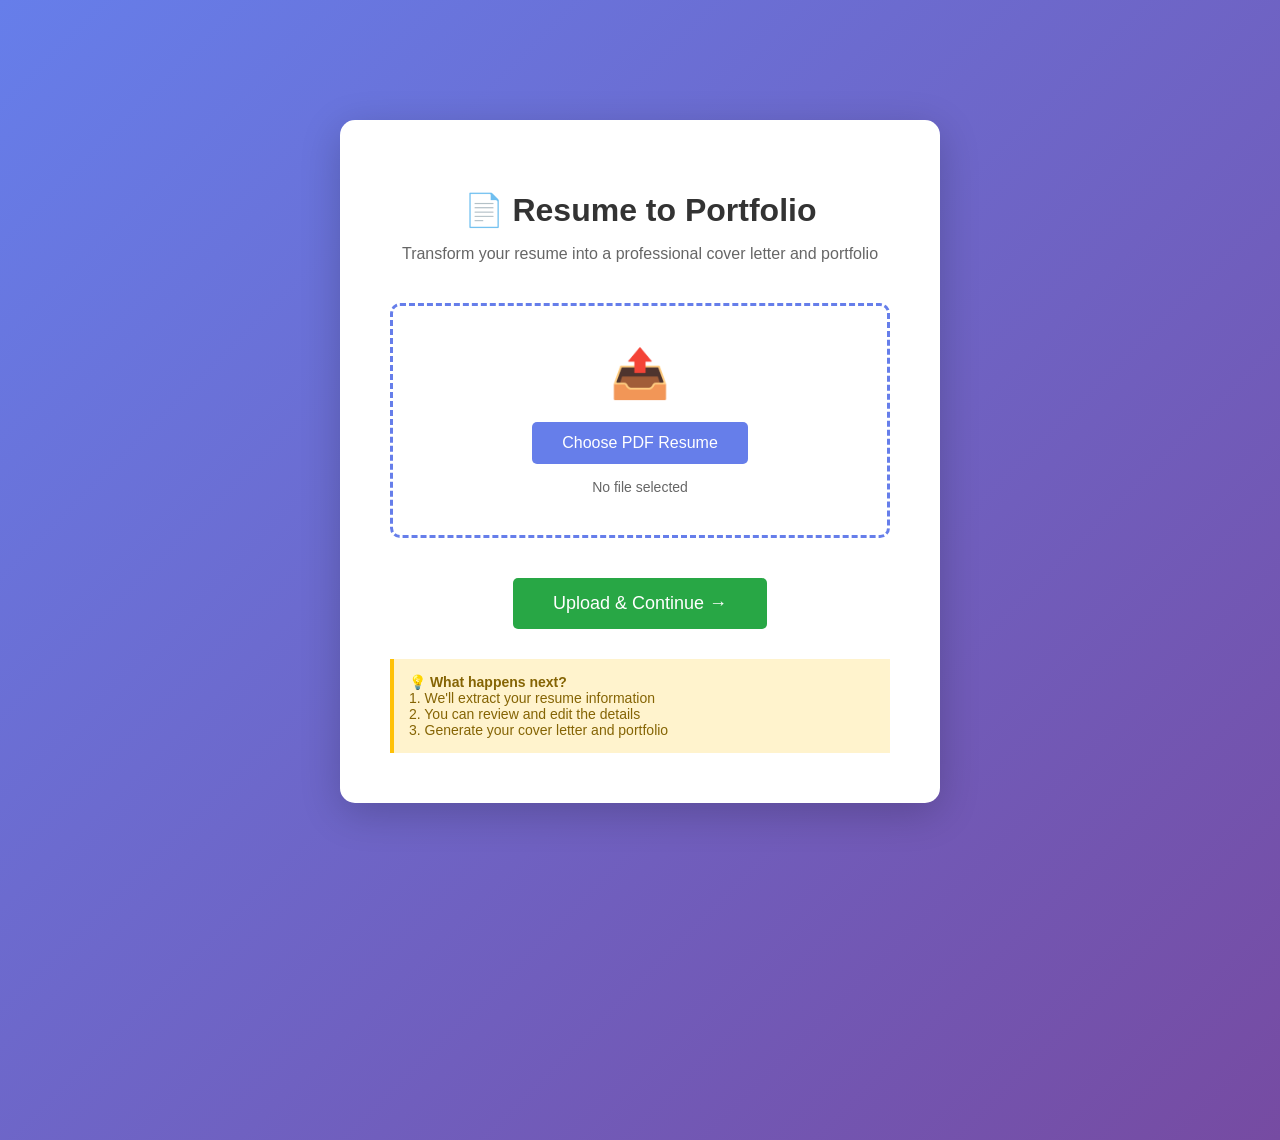
==== frontend/upload.html @ 6d9c918f "step - 4...done (allowing user's to edit/add more details)" ====
<!DOCTYPE html>
<html>

<head>
    <title>Resume to Portfolio - Upload</title>
    <style>
        body {
            font-family: Arial, sans-serif;
            max-width: 600px;
            margin: 100px auto;
            padding: 20px;
            background: linear-gradient(135deg, #667eea 0%, #764ba2 100%);
            min-height: 100vh;
        }

        .upload-container {
            background: white;
            padding: 50px;
            border-radius: 15px;
            box-shadow: 0 10px 40px rgba(0, 0, 0, 0.2);
            text-align: center;
        }

        h1 {
            color: #333;
            margin-bottom: 10px;
            font-size: 32px;
        }

        .subtitle {
            color: #666;
            margin-bottom: 40px;
            font-size: 16px;
        }

        .upload-area {
            border: 3px dashed #667eea;
            border-radius: 10px;
            padding: 40px;
            margin-bottom: 20px;
            cursor: pointer;
            transition: all 0.3s ease;
        }

        .upload-area:hover {
            background-color: #f0f4ff;
            border-color: #764ba2;
        }

        .upload-icon {
            font-size: 48px;
            margin-bottom: 20px;
        }

        input[type="file"] {
            display: none;
        }

        .file-label {
            display: inline-block;
            padding: 12px 30px;
            background-color: #667eea;
            color: white;
            border-radius: 5px;
            cursor: pointer;
            font-size: 16px;
            transition: background-color 0.3s ease;
        }

        .file-label:hover {
            background-color: #764ba2;
        }

        .file-name {
            margin-top: 15px;
            color: #666;
            font-size: 14px;
        }

        button {
            padding: 15px 40px;
            font-size: 18px;
            background-color: #28a745;
            color: white;
            border: none;
            border-radius: 5px;
            cursor: pointer;
            margin-top: 20px;
            transition: background-color 0.3s ease;
        }

        button:hover {
            background-color: #218838;
        }

        button:disabled {
            background-color: #ccc;
            cursor: not-allowed;
        }

        .note {
            margin-top: 30px;
            padding: 15px;
            background-color: #fff3cd;
            border-left: 4px solid #ffc107;
            text-align: left;
            font-size: 14px;
            color: #856404;
        }
    </style>
</head>

<body>

    <div class="upload-container">
        <h1>📄 Resume to Portfolio</h1>
        <p class="subtitle">Transform your resume into a professional cover letter and portfolio</p>

        <form id="upload-form" onsubmit="handleSubmit(event)">
            <div class="upload-area" onclick="document.getElementById('resume').click()">
                <div class="upload-icon">📤</div>
                <label for="resume" class="file-label">Choose PDF Resume</label>
                <input type="file" id="resume" name="file" accept=".pdf" onchange="showFileName()">
                <div class="file-name" id="file-name">No file selected</div>
            </div>

            <button type="submit" id="submit-btn">Upload & Continue →</button>
        </form>

        <div class="note">
            <strong>💡 What happens next?</strong><br>
            1. We'll extract your resume information<br>
            2. You can review and edit the details<br>
            3. Generate your cover letter and portfolio
        </div>
    </div>

    <script>
        function showFileName() {
            const input = document.getElementById('resume');
            const fileNameDiv = document.getElementById('file-name');

            if (input.files.length > 0) {
                fileNameDiv.textContent = '✅ ' + input.files[0].name;
                fileNameDiv.style.color = '#28a745';
            } else {
                fileNameDiv.textContent = 'No file selected';
                fileNameDiv.style.color = '#666';
            }
        }

        async function handleSubmit(event) {
            event.preventDefault();

            const fileInput = document.getElementById('resume');
            const submitBtn = document.getElementById('submit-btn');

            if (!fileInput.files.length) {
                alert('Please select a PDF file first!');
                return;
            }

            // Show loading state
            submitBtn.disabled = true;
            submitBtn.textContent = 'Uploading...';

            const formData = new FormData();
            formData.append('file', fileInput.files[0]);

            try {
                const response = await fetch('/upload-resume-web', {
                    method: 'POST',
                    body: formData
                });

                if (response.ok) {
                    const html = await response.text();

                    // Open the editor page in the same window
                    const newWindow = window.open('', '_self');
                    newWindow.document.write(html);
                    newWindow.document.close();
                } else {
                    alert('Error uploading file. Please try again.');
                    submitBtn.disabled = false;
                    submitBtn.textContent = 'Upload & Continue →';
                }
            } catch (error) {
                alert('Error connecting to server. Make sure the backend is running at http://127.0.0.1:8000');
                submitBtn.disabled = false;
                submitBtn.textContent = 'Upload & Continue →';
            }
        }
    </script>

</body>

</html>
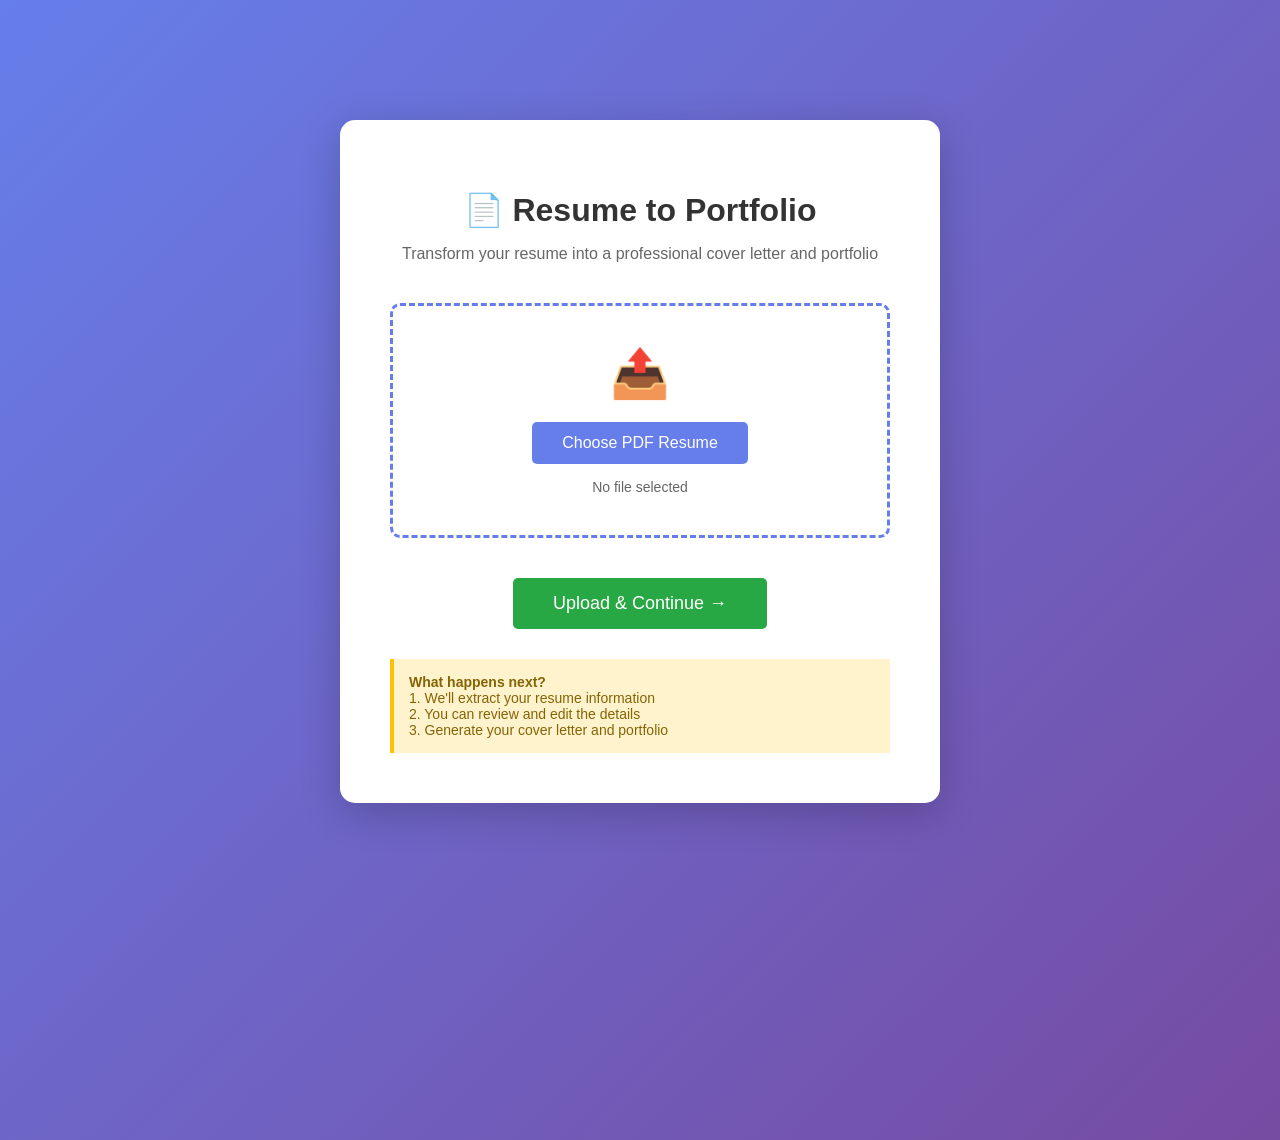
==== commit e88857f4: "step - 6...done (fixed upload, added 'Let AI fill it' button, hybrid parsing (regex + LLM), multi-li" ====
--- a/frontend/upload.html
+++ b/frontend/upload.html
@@ -128,7 +128,7 @@
         </form>
 
         <div class="note">
-            <strong>💡 What happens next?</strong><br>
+            <strong>What happens next?</strong><br>
             1. We'll extract your resume information<br>
             2. You can review and edit the details<br>
             3. Generate your cover letter and portfolio
@@ -141,7 +141,7 @@
             const fileNameDiv = document.getElementById('file-name');
 
             if (input.files.length > 0) {
-                fileNameDiv.textContent = '✅ ' + input.files[0].name;
+                fileNameDiv.textContent = input.files[0].name;
                 fileNameDiv.style.color = '#28a745';
             } else {
                 fileNameDiv.textContent = 'No file selected';
@@ -151,6 +151,7 @@
 
         async function handleSubmit(event) {
             event.preventDefault();
+            event.stopPropagation();  // Prevent any bubbling
 
             const fileInput = document.getElementById('resume');
             const submitBtn = document.getElementById('submit-btn');
@@ -160,12 +161,19 @@
                 return;
             }
 
+            // Validate file type
+            const file = fileInput.files[0];
+            if (!file.name.toLowerCase().endsWith('.pdf')) {
+                alert('Please select a PDF file only!');
+                return;
+            }
+
             // Show loading state
             submitBtn.disabled = true;
             submitBtn.textContent = 'Uploading...';
 
             const formData = new FormData();
-            formData.append('file', fileInput.files[0]);
+            formData.append('file', file);
 
             try {
                 const response = await fetch('/upload-resume-web', {
@@ -176,17 +184,41 @@
                 if (response.ok) {
                     const html = await response.text();
 
-                    // Open the editor page in the same window
-                    const newWindow = window.open('', '_self');
-                    newWindow.document.write(html);
-                    newWindow.document.close();
+                    // Successfully received HTML, display it
+                    submitBtn.textContent = 'Processing...';
+
+                    // Replace current page with editor
+                    document.open();
+                    document.write(html);
+                    document.close();
                 } else {
-                    alert('Error uploading file. Please try again.');
+                    // Server returned an error
+                    const errorText = await response.text().catch(() => 'Unknown error');
+                    console.error('Server error:', errorText);
+
+                    alert('Error reading your resume.\n\n' +
+                        'This could be due to:\n' +
+                        '• Corrupted PDF file\n' +
+                        '• Unsupported PDF format\n' +
+                        '• Large file size\n\n' +
+                        'Please try:\n' +
+                        '1. Re-downloading your PDF\n' +
+                        '2. Converting to a standard PDF format\n' +
+                        '3. Reducing file size\n\n' +
+                        'Then click "Upload & Continue →" to try again.');
+
                     submitBtn.disabled = false;
                     submitBtn.textContent = 'Upload & Continue →';
                 }
             } catch (error) {
-                alert('Error connecting to server. Make sure the backend is running at http://127.0.0.1:8000');
+                console.error('Connection error:', error);
+
+                alert('Cannot connect to server!\n\n' +
+                    'Please ensure:\n' +
+                    '1. Backend is running (python -m uvicorn backend.main:app --reload)\n' +
+                    '2. Server is at http://127.0.0.1:8000\n\n' +
+                    'Then click "Upload & Continue →" to try again.');
+
                 submitBtn.disabled = false;
                 submitBtn.textContent = 'Upload & Continue →';
             }
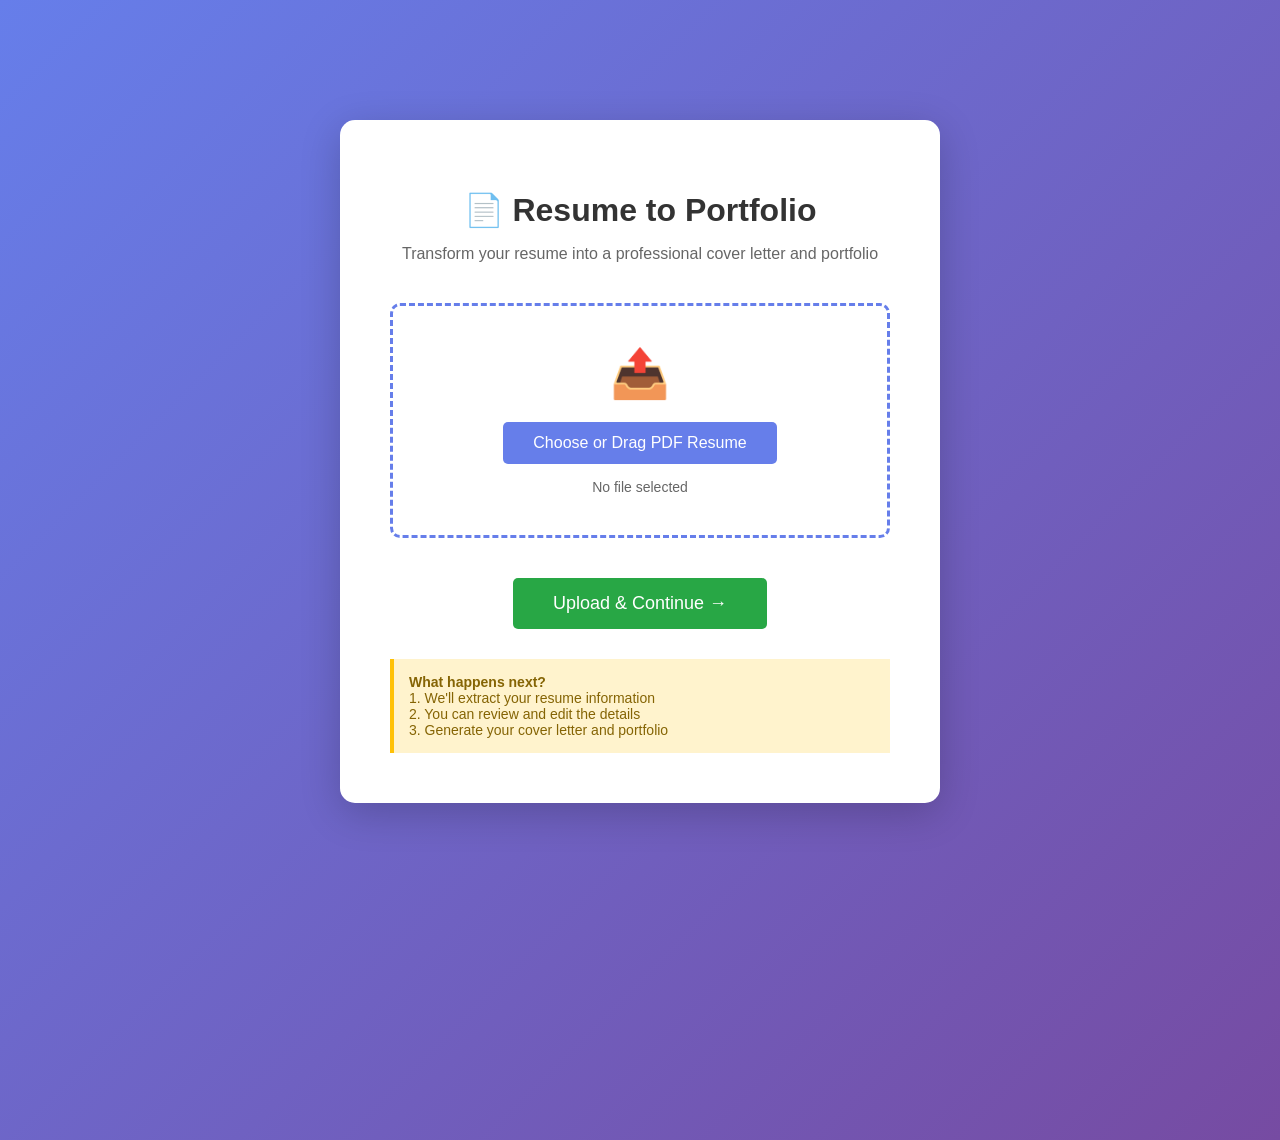
==== commit 51dc88cf: "Added LLM project extraction & drag-and-drop uploading of the file." ====
--- a/frontend/upload.html
+++ b/frontend/upload.html
@@ -42,9 +42,14 @@
             transition: all 0.3s ease;
         }
 
-        .upload-area:hover {
+        .upload-area:hover,
+        .upload-area.drag-over {
             background-color: #f0f4ff;
             border-color: #764ba2;
+        }
+
+        .upload-area.drag-over {
+            transform: scale(1.02);
         }
 
         .upload-icon {
@@ -117,9 +122,9 @@
         <p class="subtitle">Transform your resume into a professional cover letter and portfolio</p>
 
         <form id="upload-form" onsubmit="handleSubmit(event)">
-            <div class="upload-area" onclick="document.getElementById('resume').click()">
+            <div class="upload-area" id="drop-zone" onclick="document.getElementById('resume').click()">
                 <div class="upload-icon">📤</div>
-                <label for="resume" class="file-label">Choose PDF Resume</label>
+                <label for="resume" class="file-label">Choose or Drag PDF Resume</label>
                 <input type="file" id="resume" name="file" accept=".pdf" onchange="showFileName()">
                 <div class="file-name" id="file-name">No file selected</div>
             </div>
@@ -136,6 +141,29 @@
     </div>
 
     <script>
+        const dropZone = document.getElementById('drop-zone');
+        const fileInput = document.getElementById('resume');
+
+        // Drag and drop event listeners
+        dropZone.addEventListener('dragover', (e) => {
+            e.preventDefault();
+            dropZone.classList.add('drag-over');
+        });
+
+        dropZone.addEventListener('dragleave', () => {
+            dropZone.classList.remove('drag-over');
+        });
+
+        dropZone.addEventListener('drop', (e) => {
+            e.preventDefault();
+            dropZone.classList.remove('drag-over');
+
+            if (e.dataTransfer.files.length) {
+                fileInput.files = e.dataTransfer.files;
+                showFileName();
+            }
+        });
+
         function showFileName() {
             const input = document.getElementById('resume');
             const fileNameDiv = document.getElementById('file-name');
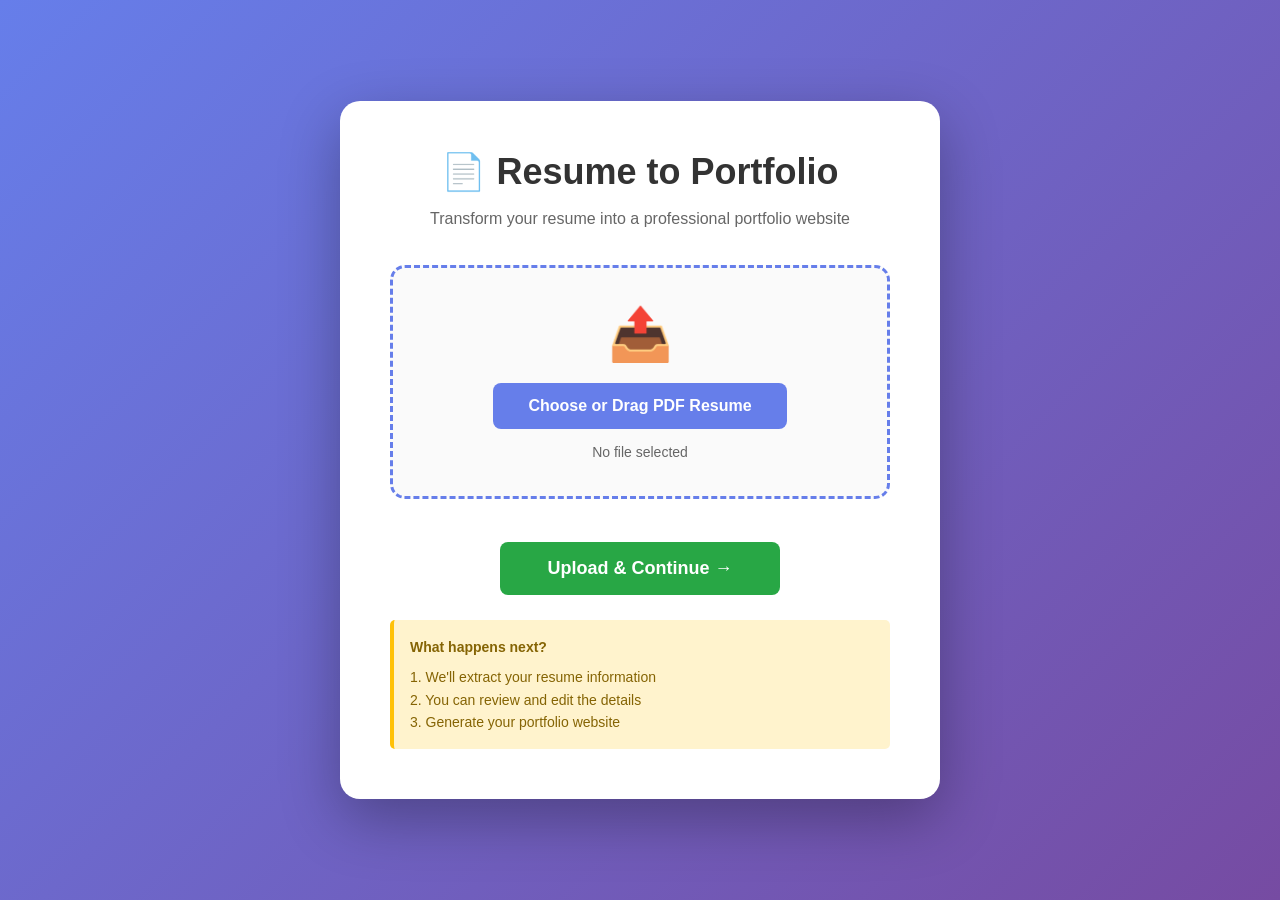
==== commit 8346e7d2: "Responsive wrt to screen sizes." ====
--- a/frontend/upload.html
+++ b/frontend/upload.html
@@ -1,51 +1,76 @@
 <!DOCTYPE html>
-<html>
+<html lang="en">
 
 <head>
+    <meta charset="UTF-8">
+    <meta name="viewport" content="width=device-width, initial-scale=1.0">
     <title>Resume to Portfolio - Upload</title>
     <style>
+        * {
+            margin: 0;
+            padding: 0;
+            box-sizing: border-box;
+        }
+
+        html,
         body {
-            font-family: Arial, sans-serif;
-            max-width: 600px;
-            margin: 100px auto;
-            padding: 20px;
+            height: 100%;
+            width: 100%;
+            overflow: hidden;
+            font-family: 'Segoe UI', Tahoma, Geneva, Verdana, sans-serif;
+        }
+
+        body {
+            display: flex;
+            align-items: center;
+            justify-content: center;
             background: linear-gradient(135deg, #667eea 0%, #764ba2 100%);
-            min-height: 100vh;
+            position: relative;
         }
 
         .upload-container {
             background: white;
-            padding: 50px;
-            border-radius: 15px;
-            box-shadow: 0 10px 40px rgba(0, 0, 0, 0.2);
+            border-radius: 20px;
+            box-shadow: 0 20px 60px rgba(0, 0, 0, 0.3);
             text-align: center;
+            width: 90%;
+            max-width: 600px;
+            padding: clamp(20px, 5vw, 50px);
+            max-height: 90vh;
+            display: flex;
+            flex-direction: column;
+            justify-content: center;
         }
 
         h1 {
             color: #333;
-            margin-bottom: 10px;
-            font-size: 32px;
+            margin-bottom: clamp(8px, 2vh, 15px);
+            font-size: clamp(24px, 5vw, 36px);
+            font-weight: 700;
         }
 
         .subtitle {
             color: #666;
-            margin-bottom: 40px;
-            font-size: 16px;
+            margin-bottom: clamp(20px, 4vh, 35px);
+            font-size: clamp(13px, 2.5vw, 16px);
+            line-height: 1.4;
         }
 
         .upload-area {
             border: 3px dashed #667eea;
-            border-radius: 10px;
-            padding: 40px;
-            margin-bottom: 20px;
+            border-radius: 15px;
+            padding: clamp(20px, 4vh, 40px);
+            margin-bottom: clamp(15px, 3vh, 25px);
             cursor: pointer;
             transition: all 0.3s ease;
+            background-color: #fafafa;
         }
 
         .upload-area:hover,
         .upload-area.drag-over {
             background-color: #f0f4ff;
             border-color: #764ba2;
+            transform: translateY(-2px);
         }
 
         .upload-area.drag-over {
@@ -53,8 +78,8 @@
         }
 
         .upload-icon {
-            font-size: 48px;
-            margin-bottom: 20px;
+            font-size: clamp(36px, 8vw, 52px);
+            margin-bottom: clamp(10px, 2vh, 20px);
         }
 
         input[type="file"] {
@@ -63,54 +88,136 @@
 
         .file-label {
             display: inline-block;
-            padding: 12px 30px;
+            padding: clamp(10px, 2vh, 14px) clamp(20px, 4vw, 35px);
             background-color: #667eea;
             color: white;
-            border-radius: 5px;
+            border-radius: 8px;
             cursor: pointer;
-            font-size: 16px;
-            transition: background-color 0.3s ease;
+            font-size: clamp(13px, 2.5vw, 16px);
+            transition: all 0.3s ease;
+            font-weight: 600;
         }
 
         .file-label:hover {
             background-color: #764ba2;
+            transform: translateY(-2px);
+            box-shadow: 0 5px 15px rgba(102, 126, 234, 0.4);
         }
 
         .file-name {
-            margin-top: 15px;
+            margin-top: clamp(10px, 2vh, 15px);
             color: #666;
-            font-size: 14px;
+            font-size: clamp(12px, 2vw, 14px);
+            word-break: break-word;
         }
 
         button {
-            padding: 15px 40px;
-            font-size: 18px;
+            padding: clamp(12px, 2.5vh, 16px) clamp(30px, 6vw, 45px);
+            font-size: clamp(14px, 3vw, 18px);
             background-color: #28a745;
             color: white;
             border: none;
-            border-radius: 5px;
+            border-radius: 8px;
             cursor: pointer;
-            margin-top: 20px;
-            transition: background-color 0.3s ease;
-        }
-
-        button:hover {
+            margin-top: clamp(10px, 2vh, 20px);
+            transition: all 0.3s ease;
+            font-weight: 600;
+            width: 100%;
+            max-width: 280px;
+        }
+
+        button:hover:not(:disabled) {
             background-color: #218838;
+            transform: translateY(-2px);
+            box-shadow: 0 5px 15px rgba(40, 167, 69, 0.4);
         }
 
         button:disabled {
             background-color: #ccc;
             cursor: not-allowed;
+            transform: none;
         }
 
         .note {
-            margin-top: 30px;
-            padding: 15px;
+            margin-top: clamp(15px, 3vh, 25px);
+            padding: clamp(12px, 2vh, 16px);
             background-color: #fff3cd;
             border-left: 4px solid #ffc107;
             text-align: left;
-            font-size: 14px;
+            font-size: clamp(11px, 2vw, 14px);
             color: #856404;
+            border-radius: 5px;
+            line-height: 1.6;
+        }
+
+        .note strong {
+            display: block;
+            margin-bottom: 8px;
+        }
+
+        /* Mobile optimization */
+        @media (max-width: 600px) {
+            .upload-container {
+                width: 95%;
+                padding: 25px;
+                max-height: 95vh;
+            }
+
+            .upload-area {
+                padding: 25px 15px;
+            }
+
+            button {
+                max-width: 100%;
+            }
+        }
+
+        /* Small mobile devices */
+        @media (max-width: 400px) {
+            .upload-container {
+                width: 98%;
+                padding: 20px 15px;
+            }
+
+            h1 {
+                font-size: 22px;
+            }
+
+            .subtitle {
+                font-size: 13px;
+            }
+        }
+
+        /* Tablet landscape */
+        @media (min-width: 601px) and (max-width: 1024px) {
+            .upload-container {
+                max-width: 550px;
+            }
+        }
+
+        /* Very small screens height */
+        @media (max-height: 600px) {
+            .upload-container {
+                padding: 15px;
+                max-height: 98vh;
+            }
+
+            .note {
+                font-size: 11px;
+                padding: 10px;
+            }
+
+            .upload-area {
+                padding: 20px;
+            }
+
+            h1 {
+                margin-bottom: 5px;
+            }
+
+            .subtitle {
+                margin-bottom: 15px;
+            }
         }
     </style>
 </head>
@@ -119,7 +226,7 @@
 
     <div class="upload-container">
         <h1>📄 Resume to Portfolio</h1>
-        <p class="subtitle">Transform your resume into a professional cover letter and portfolio</p>
+        <p class="subtitle">Transform your resume into a professional portfolio website</p>
 
         <form id="upload-form" onsubmit="handleSubmit(event)">
             <div class="upload-area" id="drop-zone" onclick="document.getElementById('resume').click()">
@@ -133,16 +240,26 @@
         </form>
 
         <div class="note">
-            <strong>What happens next?</strong><br>
+            <strong>What happens next?</strong>
             1. We'll extract your resume information<br>
             2. You can review and edit the details<br>
-            3. Generate your cover letter and portfolio
+            3. Generate your portfolio website
         </div>
     </div>
 
     <script>
         const dropZone = document.getElementById('drop-zone');
         const fileInput = document.getElementById('resume');
+
+        // Prevent default drag behaviors
+        ['dragenter', 'dragover', 'dragleave', 'drop'].forEach(eventName => {
+            document.body.addEventListener(eventName, preventDefaults, false);
+        });
+
+        function preventDefaults(e) {
+            e.preventDefault();
+            e.stopPropagation();
+        }
 
         // Drag and drop event listeners
         dropZone.addEventListener('dragover', (e) => {
@@ -159,8 +276,13 @@
             dropZone.classList.remove('drag-over');
 
             if (e.dataTransfer.files.length) {
-                fileInput.files = e.dataTransfer.files;
-                showFileName();
+                const file = e.dataTransfer.files[0];
+                if (file.type === 'application/pdf' || file.name.toLowerCase().endsWith('.pdf')) {
+                    fileInput.files = e.dataTransfer.files;
+                    showFileName();
+                } else {
+                    alert('Please drop a PDF file only!');
+                }
             }
         });
 
@@ -171,15 +293,17 @@
             if (input.files.length > 0) {
                 fileNameDiv.textContent = input.files[0].name;
                 fileNameDiv.style.color = '#28a745';
+                fileNameDiv.style.fontWeight = '600';
             } else {
                 fileNameDiv.textContent = 'No file selected';
                 fileNameDiv.style.color = '#666';
+                fileNameDiv.style.fontWeight = 'normal';
             }
         }
 
         async function handleSubmit(event) {
             event.preventDefault();
-            event.stopPropagation();  // Prevent any bubbling
+            event.stopPropagation();
 
             const fileInput = document.getElementById('resume');
             const submitBtn = document.getElementById('submit-btn');
@@ -224,16 +348,7 @@
                     const errorText = await response.text().catch(() => 'Unknown error');
                     console.error('Server error:', errorText);
 
-                    alert('Error reading your resume.\n\n' +
-                        'This could be due to:\n' +
-                        '• Corrupted PDF file\n' +
-                        '• Unsupported PDF format\n' +
-                        '• Large file size\n\n' +
-                        'Please try:\n' +
-                        '1. Re-downloading your PDF\n' +
-                        '2. Converting to a standard PDF format\n' +
-                        '3. Reducing file size\n\n' +
-                        'Then click "Upload & Continue →" to try again.');
+                    alert('Error reading your resume.\n\nPlease try:\n1. Re-downloading your PDF\n2. Converting to standard PDF format\n3. Upload again');
 
                     submitBtn.disabled = false;
                     submitBtn.textContent = 'Upload & Continue →';
@@ -241,11 +356,7 @@
             } catch (error) {
                 console.error('Connection error:', error);
 
-                alert('Cannot connect to server!\n\n' +
-                    'Please ensure:\n' +
-                    '1. Backend is running (python -m uvicorn backend.main:app --reload)\n' +
-                    '2. Server is at http://127.0.0.1:8000\n\n' +
-                    'Then click "Upload & Continue →" to try again.');
+                alert('Cannot connect to server!\n\nPlease ensure the backend is running and try again.');
 
                 submitBtn.disabled = false;
                 submitBtn.textContent = 'Upload & Continue →';
